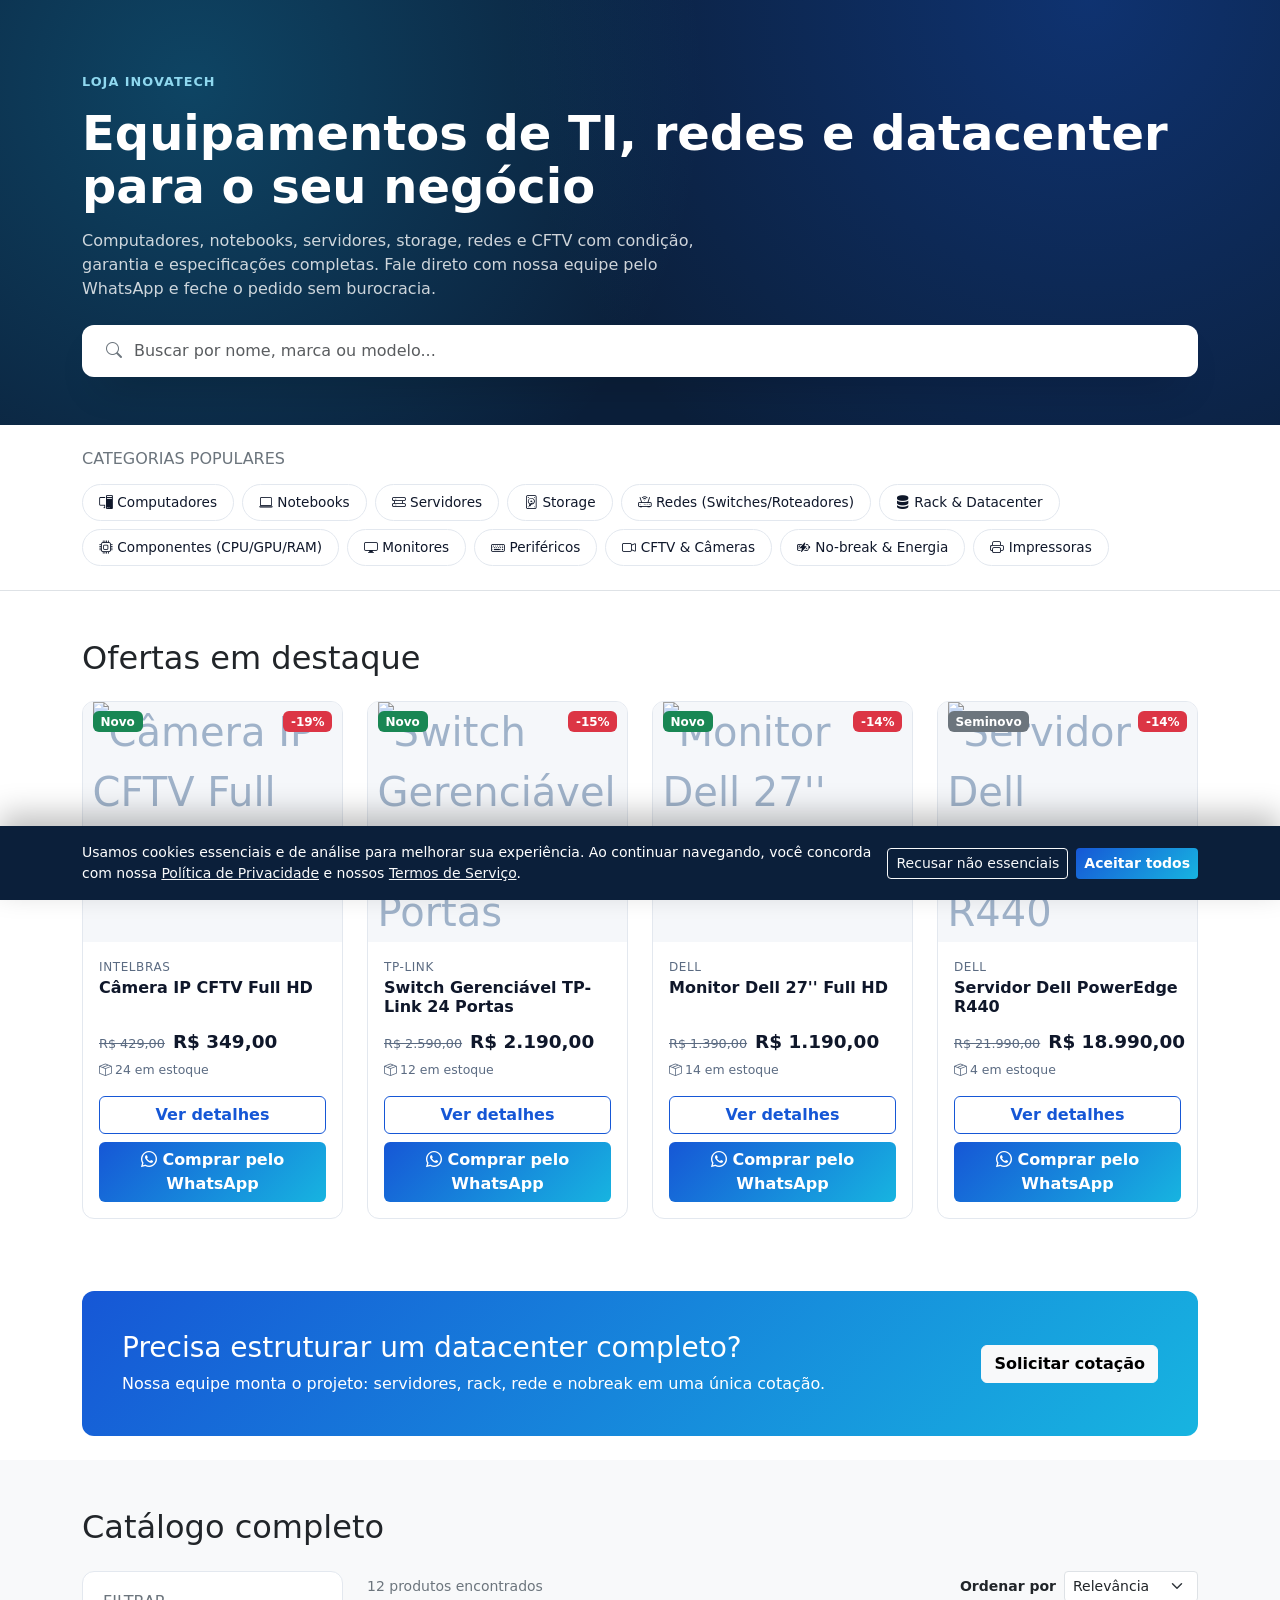
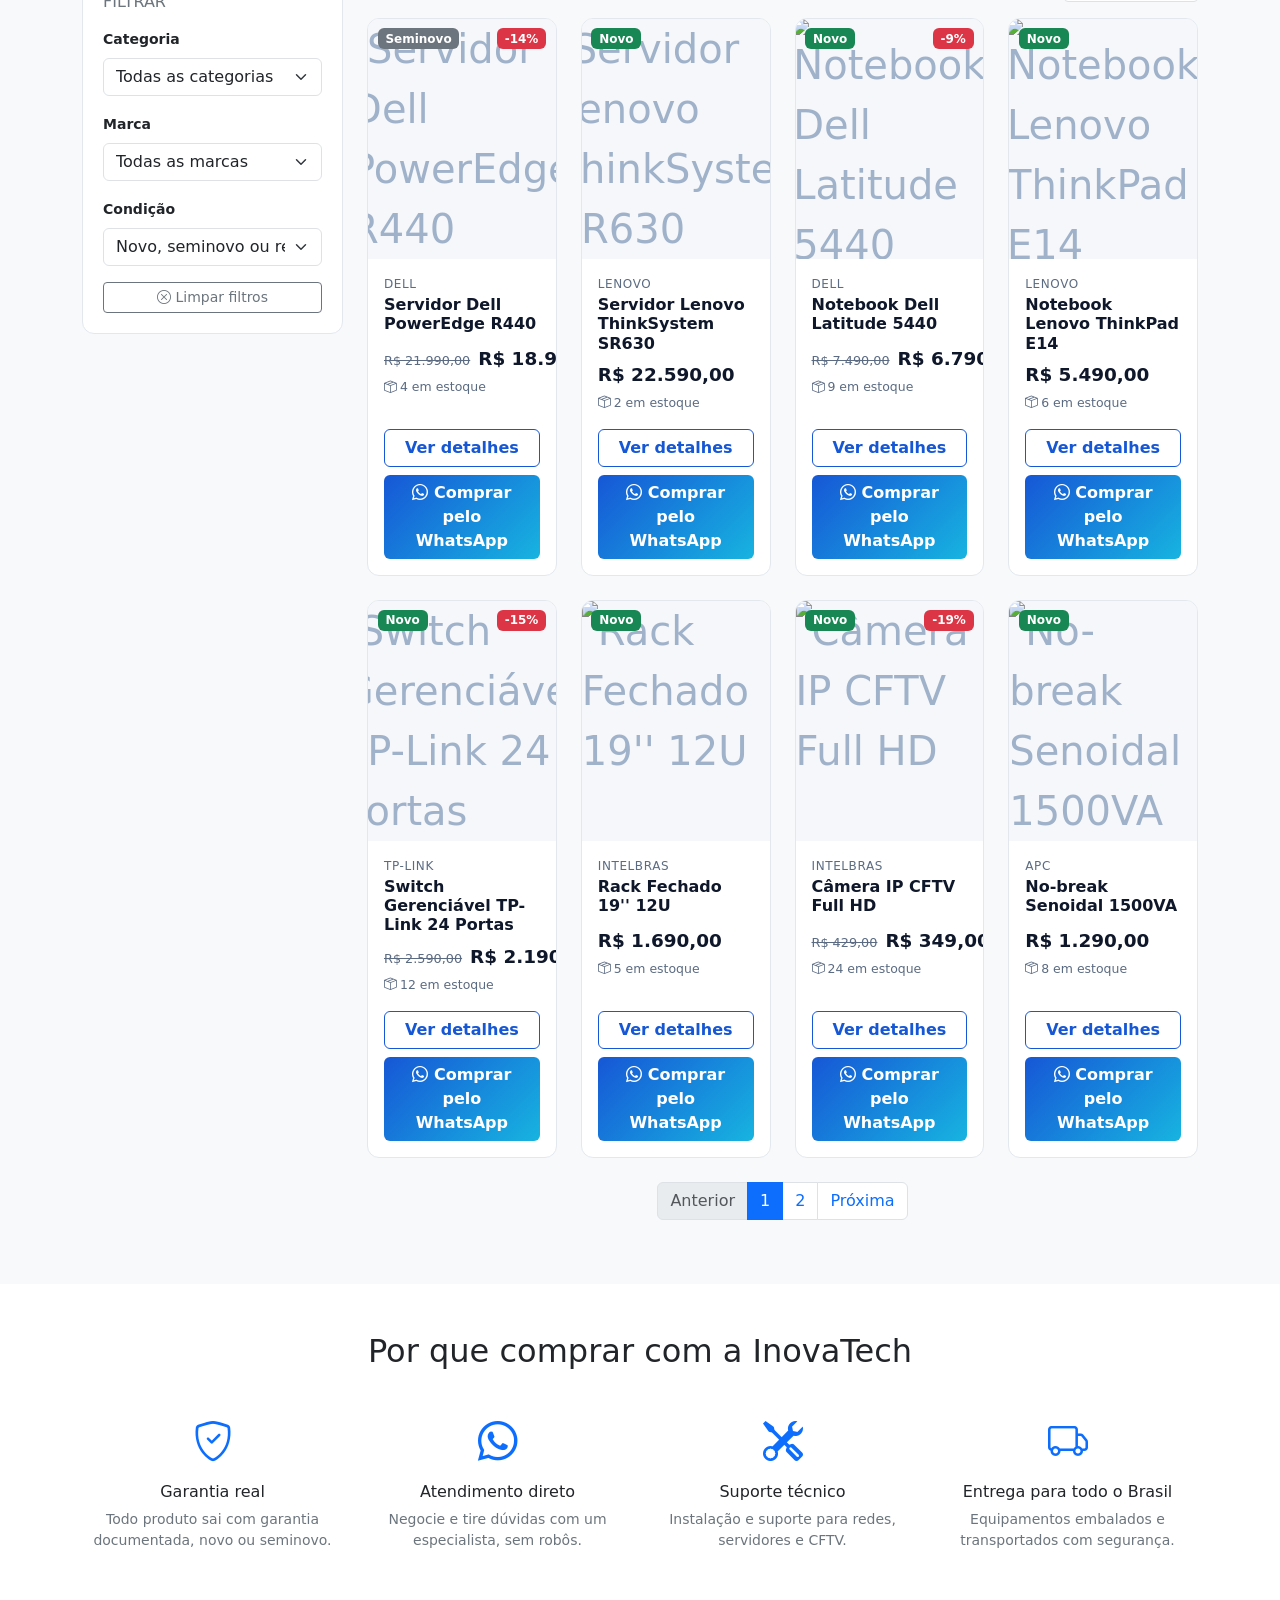
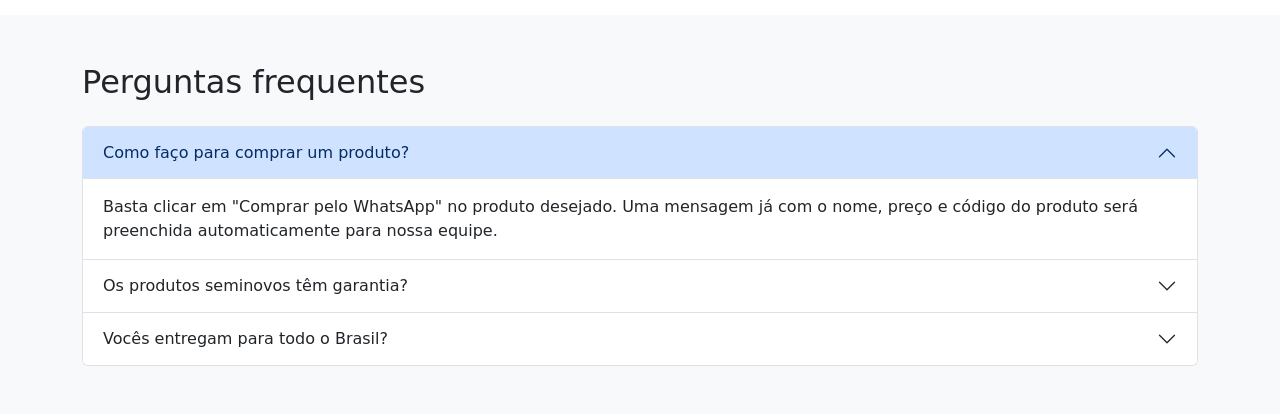
==== index.html @ 08561001 "add files" ====
<!doctype html>
<html lang="pt-BR">
  <head>
    <meta charset="UTF-8" />
    <meta http-equiv="X-Content-Type-Options" content="nosniff" />
    <meta name="viewport" content="width=device-width, initial-scale=1.0" />
    <meta
      name="description"
      content="Loja InovaTech: computadores, notebooks, servidores, redes, rack/datacenter e equipamentos de CFTV com atendimento direto pelo WhatsApp."
    />
    <meta
      name="keywords"
      content="loja InovaTech, servidores, notebooks corporativos, rack datacenter, cftv, equipamentos de rede, ti"
    />
    <meta name="author" content="InovaTech S.A" />
    <link rel="canonical" href="https://www.InovaTech.com.br/loja/index.html" />

    <!-- Open Graph -->
    <meta property="og:type" content="website" />
    <meta
      property="og:title"
      content="Loja InovaTech | Equipamentos de TI, Redes e Datacenter"
    />
    <meta
      property="og:description"
      content="Catálogo InovaTech de computadores, notebooks, servidores, redes e CFTV. Negocie diretamente pelo WhatsApp."
    />
    <meta
      property="og:url"
      content="https://www.InovaTech.com.br/loja/index.html"
    />
    <meta property="og:locale" content="pt_BR" />

    <!-- Twitter Cards -->
    <meta name="twitter:card" content="summary_large_image" />
    <meta
      name="twitter:title"
      content="Loja InovaTech | Equipamentos de TI, Redes e Datacenter"
    />
    <meta
      name="twitter:description"
      content="Catálogo InovaTech de computadores, notebooks, servidores, redes e CFTV. Negocie diretamente pelo WhatsApp."
    />

    <title>Loja InovaTech - Equipamentos de TI, Redes e Datacenter</title>

    <!-- Bootstrap 5 CDN -->
    <link
      href="https://cdn.jsdelivr.net/npm/bootstrap@5.3.2/dist/css/bootstrap.min.css"
      rel="stylesheet"
    />
    <!-- Bootstrap Icons -->
    <link
      href="https://cdn.jsdelivr.net/npm/bootstrap-icons@1.11.3/font/bootstrap-icons.css"
      rel="stylesheet"
    />
    <!-- Animate.css -->
    <link
      rel="stylesheet"
      href="https://cdnjs.cloudflare.com/ajax/libs/animate.css/4.1.1/animate.min.css"
    />

    <!-- Identidade visual InovaTech -->
    <link rel="stylesheet" href="../src/css/template.css" />
    <!-- Estilos específicos da Loja -->
    <link rel="stylesheet" href="./loja.css" />

    <!-- Schema.org: coleção de produtos -->
    <script type="application/ld+json">
      {
        "@context": "https://schema.org",
        "@type": "CollectionPage",
        "name": "Loja InovaTech",
        "url": "https://www.InovaTech.com.br/loja/index.html",
        "description": "Catálogo de equipamentos de TI, redes, servidores e CFTV da InovaTech S.A."
      }
    </script>
  </head>
  <body>
    <main>
      <!-- Hero -->
      <header class="loja-hero">
        <div class="container">
          <p class="loja-hero__eyebrow">Loja InovaTech</p>
          <h1 class="loja-hero__title">
            Equipamentos de TI, redes e datacenter para o seu negócio
          </h1>
          <p class="loja-hero__subtitle mt-3">
            Computadores, notebooks, servidores, storage, redes e CFTV com
            condição, garantia e especificações completas. Fale direto com nossa
            equipe pelo WhatsApp e feche o pedido sem burocracia.
          </p>
          <div class="search-box d-flex align-items-center mt-4" role="search">
            <i class="bi bi-search ms-3 text-secondary" aria-hidden="true"></i>
            <label for="search-input" class="visually-hidden"
              >Buscar produtos</label
            >
            <input
              type="search"
              id="search-input"
              class="form-control"
              placeholder="Buscar por nome, marca ou modelo..."
            />
          </div>
        </div>
      </header>

      <!-- Categorias populares -->
      <section class="py-4 border-bottom" aria-labelledby="categorias-titulo">
        <div class="container">
          <h2
            id="categorias-titulo"
            class="h6 text-uppercase text-secondary mb-3"
          >
            Categorias populares
          </h2>
          <div id="category-chips" class="d-flex flex-wrap gap-2"></div>
        </div>
      </section>

      <!-- Produtos em destaque -->
      <section class="py-5" aria-labelledby="destaques-titulo">
        <div class="container">
          <div class="d-flex justify-content-between align-items-end mb-4">
            <h2 id="destaques-titulo" class="section-title mb-0">
              Ofertas em destaque
            </h2>
          </div>
          <div id="featured-grid" class="row g-4"></div>
        </div>
      </section>

      <!-- Banner promocional -->
      <section class="py-4">
        <div class="container">
          <div
            class="promo-banner d-flex flex-column flex-lg-row justify-content-between align-items-lg-center gap-3"
          >
            <div>
              <h2 class="h3 mb-2">
                Precisa estruturar um datacenter completo?
              </h2>
              <p class="mb-0">
                Nossa equipe monta o projeto: servidores, rack, rede e nobreak
                em uma única cotação.
              </p>
            </div>
            <a
              class="btn btn-light fw-semibold text-nowrap"
              href="https://wa.me/5511999999999?text=Ol%C3%A1%2C%20quero%20uma%20cota%C3%A7%C3%A3o%20para%20montar%20um%20datacenter."
              target="_blank"
              rel="noopener noreferrer"
            >
              Solicitar cotação
            </a>
          </div>
        </div>
      </section>

      <!-- Catálogo com filtros -->
      <section
        id="catalogo"
        class="py-5 bg-body-tertiary"
        aria-labelledby="catalogo-titulo"
      >
        <div class="container">
          <h2 id="catalogo-titulo" class="section-title mb-4">
            Catálogo completo
          </h2>
          <div class="row g-4">
            <!-- Filtros -->
            <div class="col-lg-3">
              <div class="filters-panel">
                <h3 class="h6 text-uppercase text-secondary mb-3">Filtrar</h3>

                <div class="mb-3">
                  <label
                    for="filter-category"
                    class="form-label small fw-semibold"
                    >Categoria</label
                  >
                  <select id="filter-category" class="form-select">
                    <option value="todas" selected>Todas as categorias</option>
                  </select>
                </div>

                <div class="mb-3">
                  <label for="filter-brand" class="form-label small fw-semibold"
                    >Marca</label
                  >
                  <select id="filter-brand" class="form-select">
                    <option value="todas" selected>Todas as marcas</option>
                  </select>
                </div>

                <div class="mb-3">
                  <label
                    for="filter-condition"
                    class="form-label small fw-semibold"
                    >Condição</label
                  >
                  <select id="filter-condition" class="form-select">
                    <option value="todas" selected>
                      Novo, seminovo ou recondicionado
                    </option>
                    <option value="novo">Novo</option>
                    <option value="seminovo">Seminovo</option>
                    <option value="recondicionado">Recondicionado</option>
                  </select>
                </div>

                <button
                  type="button"
                  id="clear-filters"
                  class="btn btn-outline-secondary btn-sm w-100"
                >
                  <i class="bi bi-x-circle" aria-hidden="true"></i> Limpar
                  filtros
                </button>
              </div>
            </div>

            <!-- Grid de produtos -->
            <div class="col-lg-9">
              <div
                class="d-flex flex-wrap justify-content-between align-items-center mb-3 gap-2"
              >
                <p
                  id="results-count"
                  class="mb-0 text-secondary small"
                  aria-live="polite"
                ></p>
                <div class="d-flex align-items-center gap-2">
                  <label for="sort-select" class="small fw-semibold mb-0"
                    >Ordenar por</label
                  >
                  <select
                    id="sort-select"
                    class="form-select form-select-sm w-auto"
                  >
                    <option value="relevancia">Relevância</option>
                    <option value="menor-preco">Menor preço</option>
                    <option value="maior-preco">Maior preço</option>
                    <option value="nome">Nome (A-Z)</option>
                  </select>
                </div>
              </div>

              <div id="products-grid" class="row g-4" aria-live="polite"></div>

              <nav aria-label="Paginação de produtos" class="mt-4">
                <ul
                  id="pagination"
                  class="pagination justify-content-center"
                ></ul>
              </nav>
            </div>
          </div>
        </div>
      </section>

      <!-- Benefícios -->
      <section class="py-5" aria-labelledby="beneficios-titulo">
        <div class="container">
          <h2 id="beneficios-titulo" class="section-title text-center mb-5">
            Por que comprar com a InovaTech
          </h2>
          <div class="row g-4 text-center">
            <div class="col-md-3">
              <i
                class="bi bi-shield-check display-6 text-primary"
                aria-hidden="true"
              ></i>
              <h3 class="h6 mt-3">Garantia real</h3>
              <p class="small text-secondary">
                Todo produto sai com garantia documentada, novo ou seminovo.
              </p>
            </div>
            <div class="col-md-3">
              <i
                class="bi bi-whatsapp display-6 text-primary"
                aria-hidden="true"
              ></i>
              <h3 class="h6 mt-3">Atendimento direto</h3>
              <p class="small text-secondary">
                Negocie e tire dúvidas com um especialista, sem robôs.
              </p>
            </div>
            <div class="col-md-3">
              <i
                class="bi bi-tools display-6 text-primary"
                aria-hidden="true"
              ></i>
              <h3 class="h6 mt-3">Suporte técnico</h3>
              <p class="small text-secondary">
                Instalação e suporte para redes, servidores e CFTV.
              </p>
            </div>
            <div class="col-md-3">
              <i
                class="bi bi-truck display-6 text-primary"
                aria-hidden="true"
              ></i>
              <h3 class="h6 mt-3">Entrega para todo o Brasil</h3>
              <p class="small text-secondary">
                Equipamentos embalados e transportados com segurança.
              </p>
            </div>
          </div>
        </div>
      </section>

      <!-- FAQ -->
      <section class="py-5 bg-body-tertiary" aria-labelledby="faq-titulo">
        <div class="container">
          <h2 id="faq-titulo" class="section-title mb-4">
            Perguntas frequentes
          </h2>
          <div class="accordion" id="faq-accordion">
            <div class="accordion-item">
              <h3 class="accordion-header">
                <button
                  class="accordion-button"
                  type="button"
                  data-bs-toggle="collapse"
                  data-bs-target="#faq-1"
                >
                  Como faço para comprar um produto?
                </button>
              </h3>
              <div
                id="faq-1"
                class="accordion-collapse collapse show"
                data-bs-parent="#faq-accordion"
              >
                <div class="accordion-body">
                  Basta clicar em "Comprar pelo WhatsApp" no produto desejado.
                  Uma mensagem já com o nome, preço e código do produto será
                  preenchida automaticamente para nossa equipe.
                </div>
              </div>
            </div>
            <div class="accordion-item">
              <h3 class="accordion-header">
                <button
                  class="accordion-button collapsed"
                  type="button"
                  data-bs-toggle="collapse"
                  data-bs-target="#faq-2"
                >
                  Os produtos seminovos têm garantia?
                </button>
              </h3>
              <div
                id="faq-2"
                class="accordion-collapse collapse"
                data-bs-parent="#faq-accordion"
              >
                <div class="accordion-body">
                  Sim. Todo produto seminovo ou recondicionado passa por revisão
                  técnica e recebe garantia InovaTech informada na própria
                  página do produto.
                </div>
              </div>
            </div>
            <div class="accordion-item">
              <h3 class="accordion-header">
                <button
                  class="accordion-button collapsed"
                  type="button"
                  data-bs-toggle="collapse"
                  data-bs-target="#faq-3"
                >
                  Vocês entregam para todo o Brasil?
                </button>
              </h3>
              <div
                id="faq-3"
                class="accordion-collapse collapse"
                data-bs-parent="#faq-accordion"
              >
                <div class="accordion-body">
                  Sim, realizamos envios para todo o território nacional através
                  de transportadoras parceiras.
                </div>
              </div>
            </div>
          </div>
        </div>
      </section>
    </main>

    <!-- Bootstrap JS -->
    <script src="https://cdn.jsdelivr.net/npm/bootstrap@5.3.2/dist/js/bootstrap.bundle.min.js"></script>

    <!-- Dados e lógica da Loja (ordem importa: dados -> lógica) -->
    <script src="../src/js/site-config.js"></script>
    <script src="../src/js/engine.js"></script>
    <script src="../src/js/loader-components.js" defer></script>
    <script src="./loja-data.js"></script>
    <script src="./loja.js"></script>
    <script src="./cookie-consent.js" defer></script>
  </body>
</html>
---- loja.css ----
/**
 * InovaTech - Estilos da Loja (Catálogo)
 * --------------------------------------------------------------------------
 * Este arquivo estende (não substitui) o /src/css/template.css já existente
 * no projeto. As variáveis abaixo assumem valores compatíveis com a
 * identidade visual atual (navbar escura + botões com gradiente); ajuste os
 * tons caso o design system oficial (template.css) defina outros valores.
 */

:root {
  --pb-gradient: linear-gradient(135deg, #1657d6 0%, #17b4e0 100%);
  --pb-navy: #0b1f3a;
  --pb-ink: #0f172a;
  --pb-muted: #5b6b82;
  --pb-surface: #ffffff;
  --pb-surface-alt: #f5f7fa;
  --pb-border: #e3e8ef;
  --pb-radius: 0.75rem;
}

/* ---------------------------------------------------------------------- */
/* Hero                                                                    */
/* ---------------------------------------------------------------------- */
.loja-hero {
  background: var(--pb-navy);
  background-image: radial-gradient(circle at 15% 20%, rgba(23, 180, 224, 0.25), transparent 45%),
    radial-gradient(circle at 85% 0%, rgba(22, 87, 214, 0.35), transparent 50%);
  color: #fff;
  padding: 4.5rem 0 3rem;
}

.loja-hero__eyebrow {
  letter-spacing: 0.08em;
  text-transform: uppercase;
  font-size: 0.8rem;
  color: #8fd8ef;
  font-weight: 600;
}

.loja-hero__title {
  font-weight: 800;
  font-size: clamp(2rem, 4vw, 3rem);
  line-height: 1.1;
}

.loja-hero__subtitle {
  color: rgba(255, 255, 255, 0.8);
  max-width: 640px;
}

.search-box {
  background: var(--pb-surface);
  border-radius: var(--pb-radius);
  padding: 0.5rem;
  box-shadow: 0 20px 40px -20px rgba(0, 0, 0, 0.45);
}

.search-box .form-control {
  border: none;
  box-shadow: none;
}

/* ---------------------------------------------------------------------- */
/* Botões que estendem os já existentes no template                       */
/* ---------------------------------------------------------------------- */
.btn-primary-gradient {
  background: var(--pb-gradient);
  border: none;
  color: #fff;
  font-weight: 600;
}

.btn-primary-gradient:hover,
.btn-primary-gradient:focus-visible {
  filter: brightness(1.08);
  color: #fff;
}

.btn-outline-primary-gradient {
  background: transparent;
  border: 1.5px solid #1657d6;
  color: #1657d6;
  font-weight: 600;
}

.btn-outline-primary-gradient:hover,
.btn-outline-primary-gradient:focus-visible {
  background: var(--pb-gradient);
  border-color: transparent;
  color: #fff;
}

/* ---------------------------------------------------------------------- */
/* Categorias populares (chips)                                           */
/* ---------------------------------------------------------------------- */
.category-chip {
  border: 1px solid var(--pb-border);
  background: var(--pb-surface);
  border-radius: 999px;
  padding: 0.45rem 1rem;
  font-size: 0.85rem;
  color: var(--pb-ink);
  transition: transform 0.15s ease, box-shadow 0.15s ease, color 0.15s ease;
}

.category-chip:hover,
.category-chip:focus-visible {
  color: #1657d6;
  border-color: #1657d6;
  transform: translateY(-2px);
  box-shadow: 0 8px 18px -12px rgba(22, 87, 214, 0.6);
}

/* ---------------------------------------------------------------------- */
/* Cartão de produto                                                       */
/* ---------------------------------------------------------------------- */
.product-card {
  display: flex;
  flex-direction: column;
  background: var(--pb-surface);
  border: 1px solid var(--pb-border);
  border-radius: var(--pb-radius);
  overflow: hidden;
  transition: box-shadow 0.2s ease, transform 0.2s ease;
}

.product-card:hover {
  box-shadow: 0 20px 30px -18px rgba(15, 23, 42, 0.25);
  transform: translateY(-4px);
}

.product-card__media {
  position: relative;
  background: var(--pb-surface-alt);
}

.product-card__image {
  aspect-ratio: 4 / 3;
  display: flex;
  align-items: center;
  justify-content: center;
  font-size: 2.5rem;
  color: #9fb2c9;
}

.product-card__badge {
  position: absolute;
  top: 0.6rem;
  left: 0.6rem;
  z-index: 1;
}

.product-card__discount {
  position: absolute;
  top: 0.6rem;
  right: 0.6rem;
  z-index: 1;
}

.product-card__body {
  padding: 1rem 1rem 0.25rem;
  flex-grow: 1;
}

.product-card__brand {
  font-size: 0.75rem;
  text-transform: uppercase;
  letter-spacing: 0.05em;
  color: var(--pb-muted);
  margin-bottom: 0.15rem;
}

.product-card__title {
  font-size: 1rem;
  font-weight: 700;
  color: var(--pb-ink);
  margin-bottom: 0.5rem;
  min-height: 2.6rem;
}

.product-card__price {
  display: flex;
  align-items: baseline;
  gap: 0.5rem;
  margin-bottom: 0.35rem;
}

.product-card__old-price {
  font-size: 0.8rem;
  color: var(--pb-muted);
  text-decoration: line-through;
}

.product-card__current-price {
  font-size: 1.15rem;
  font-weight: 800;
  color: var(--pb-ink);
}

.product-card__stock {
  font-size: 0.78rem;
  color: var(--pb-muted);
  margin-bottom: 0.75rem;
}

.product-card__footer {
  padding: 0 1rem 1rem;
}

/* ---------------------------------------------------------------------- */
/* Filtros                                                                 */
/* ---------------------------------------------------------------------- */
.filters-panel {
  background: var(--pb-surface);
  border: 1px solid var(--pb-border);
  border-radius: var(--pb-radius);
  padding: 1.25rem;
}

.empty-state {
  color: var(--pb-muted);
}

/* ---------------------------------------------------------------------- */
/* Banner promocional                                                      */
/* ---------------------------------------------------------------------- */
.promo-banner {
  background: var(--pb-gradient);
  border-radius: var(--pb-radius);
  color: #fff;
  padding: 2.5rem;
}

/* ---------------------------------------------------------------------- */
/* Acessibilidade: foco visível sempre presente                            */
/* ---------------------------------------------------------------------- */
a:focus-visible,
button:focus-visible,
input:focus-visible,
select:focus-visible {
  outline: 3px solid #17b4e0;
  outline-offset: 2px;
}

/* Respeita preferência do usuário por menos movimento */
@media (prefers-reduced-motion: reduce) {
  .product-card,
  .category-chip {
    transition: none;
  }
}

/* ---------------------------------------------------------------------- */
/* Página de detalhes do produto                                          */
/* ---------------------------------------------------------------------- */
.gallery-main {
  aspect-ratio: 4 / 3;
  background: var(--pb-surface-alt);
  border: 1px solid var(--pb-border);
  border-radius: var(--pb-radius);
  display: flex;
  align-items: center;
  justify-content: center;
  font-size: 4rem;
  color: #9fb2c9;
}

.gallery-thumb {
  aspect-ratio: 1 / 1;
  background: var(--pb-surface-alt);
  border: 1px solid var(--pb-border);
  border-radius: 0.5rem;
  display: flex;
  align-items: center;
  justify-content: center;
  font-size: 1.4rem;
  color: #9fb2c9;
  cursor: pointer;
}

.gallery-thumb.active {
  border-color: #1657d6;
  box-shadow: 0 0 0 2px rgba(22, 87, 214, 0.35);
}

.specs-table th {
  width: 40%;
  color: var(--pb-muted);
  font-weight: 600;
}

/* ---------------------------------------------------------------------- */
/* Banner de cookies (LGPD)                                                */
/* ---------------------------------------------------------------------- */
.cookie-banner {
  position: fixed;
  inset-inline: 0;
  bottom: 0;
  z-index: 1080;
  background: var(--pb-navy);
  color: #fff;
  box-shadow: 0 -12px 30px rgba(0, 0, 0, 0.25);
}
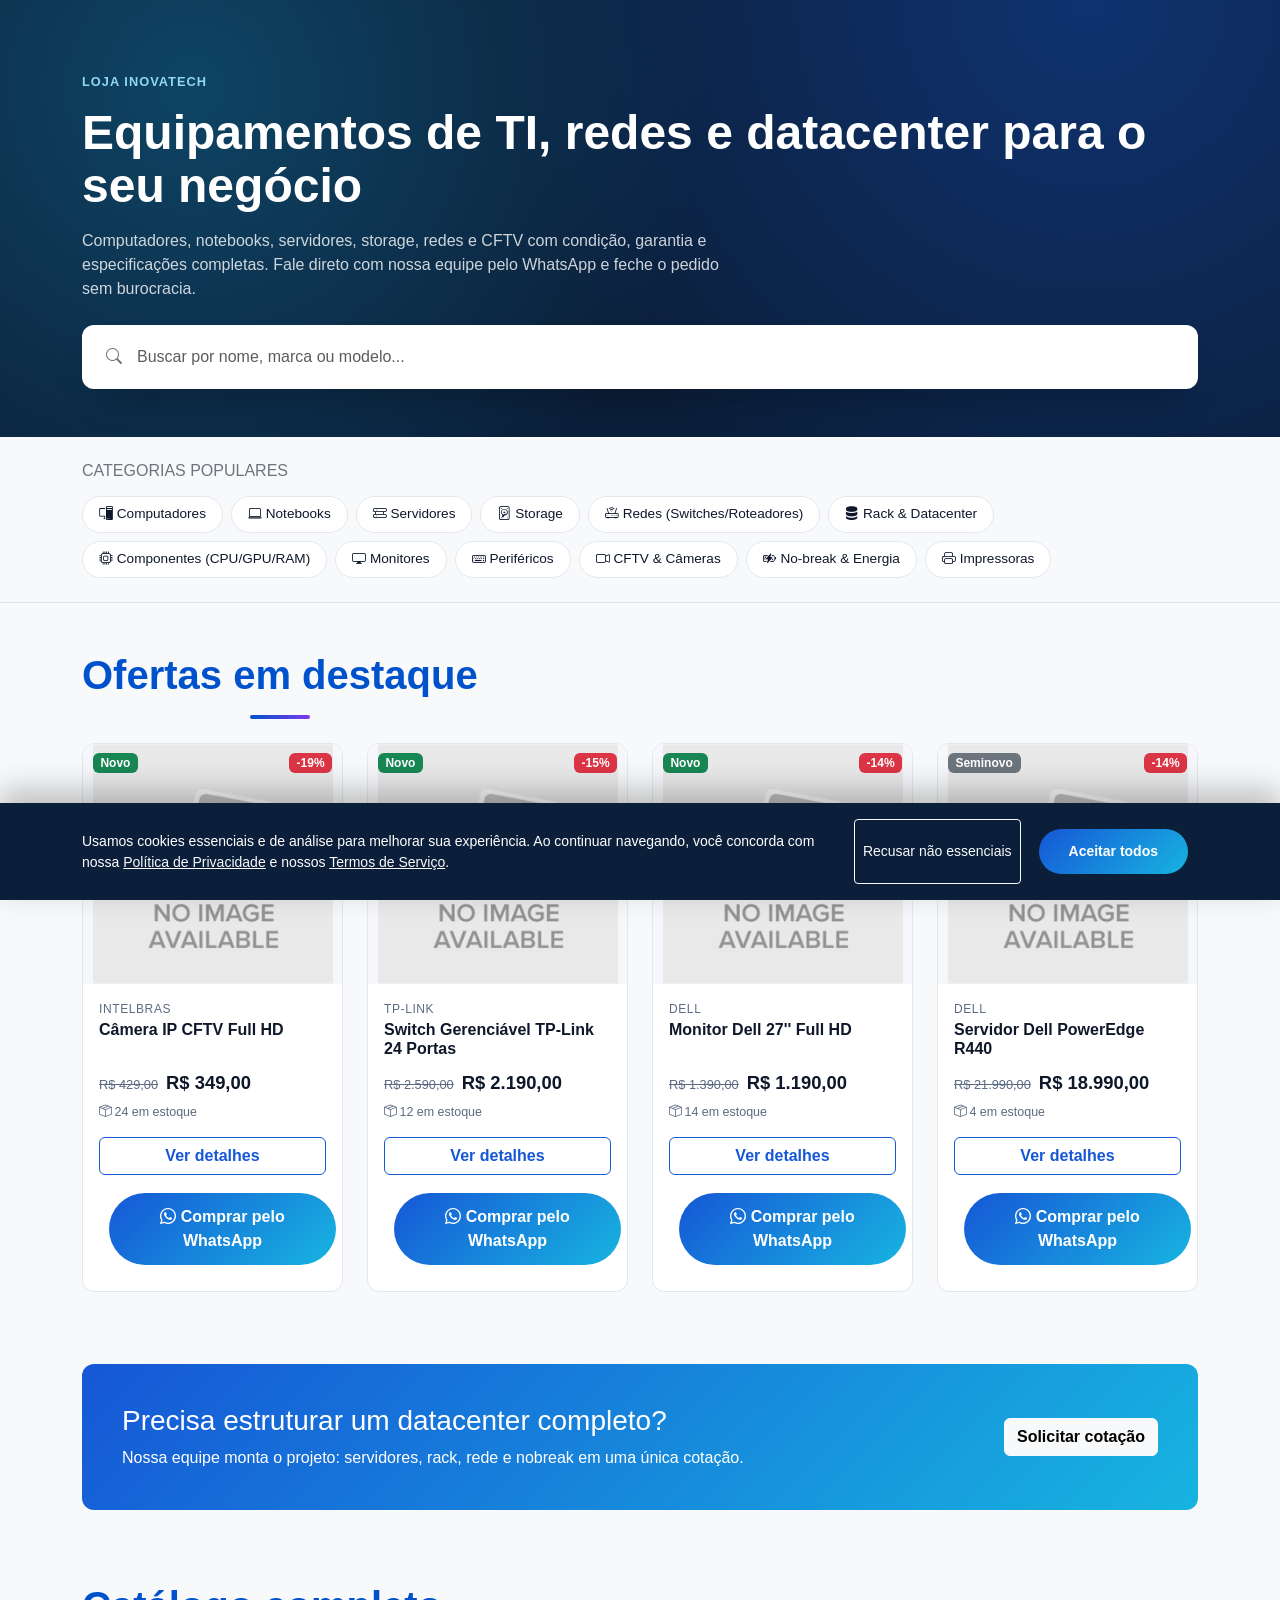
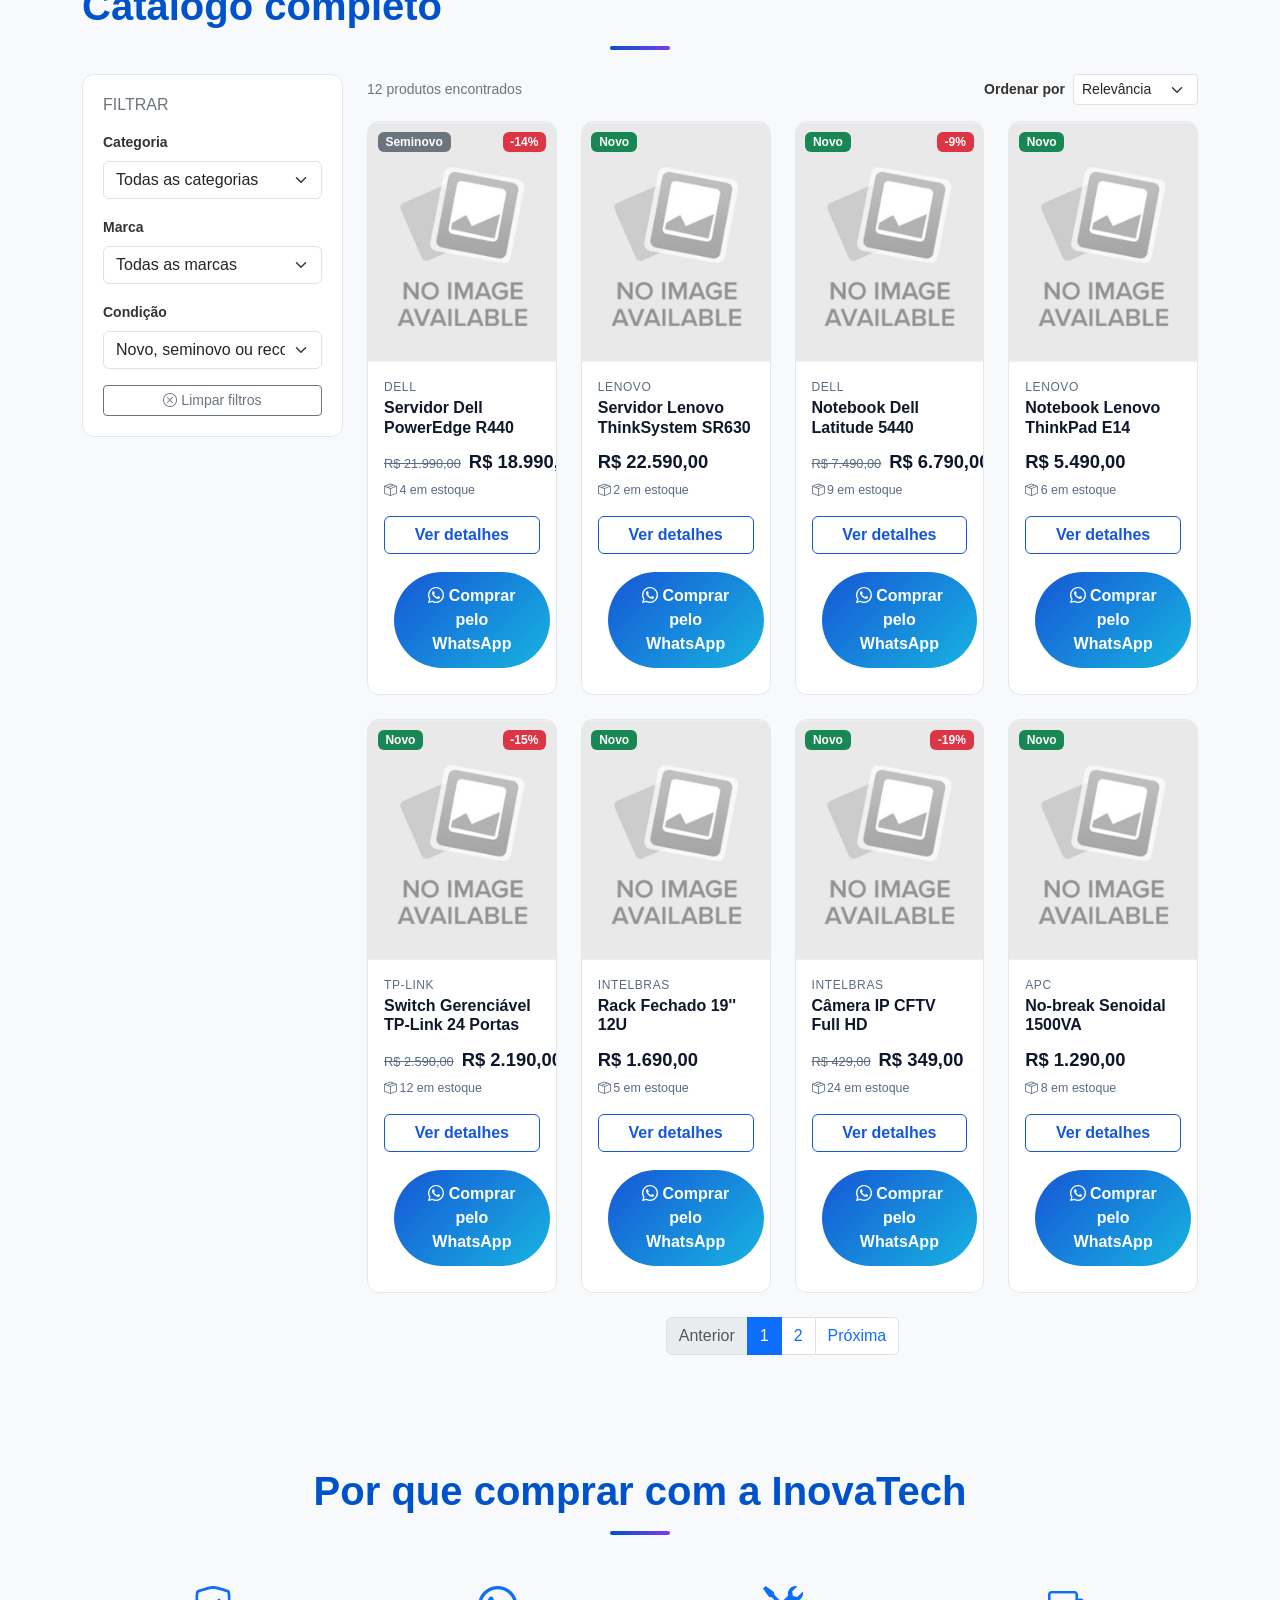
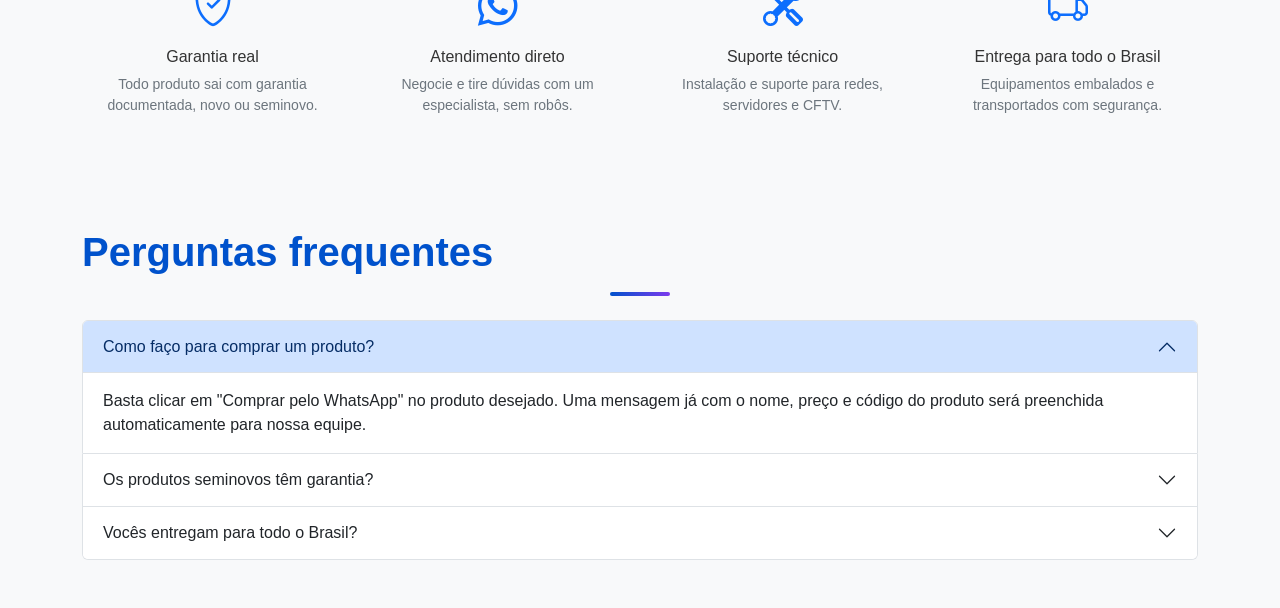
==== commit 0d996a07: "reorganiza o projeto" ====
--- a/index.html
+++ b/index.html
@@ -61,9 +61,9 @@
     />
 
     <!-- Identidade visual InovaTech -->
-    <link rel="stylesheet" href="../src/css/template.css" />
+    <link rel="stylesheet" href="src/css/template.css" />
     <!-- Estilos específicos da Loja -->
-    <link rel="stylesheet" href="./loja.css" />
+    <link rel="stylesheet" href="src/css/loja.css" />
 
     <!-- Schema.org: coleção de produtos -->
     <script type="application/ld+json">
@@ -394,11 +394,8 @@
     <script src="https://cdn.jsdelivr.net/npm/bootstrap@5.3.2/dist/js/bootstrap.bundle.min.js"></script>
 
     <!-- Dados e lógica da Loja (ordem importa: dados -> lógica) -->
-    <script src="../src/js/site-config.js"></script>
-    <script src="../src/js/engine.js"></script>
-    <script src="../src/js/loader-components.js" defer></script>
-    <script src="./loja-data.js"></script>
-    <script src="./loja.js"></script>
-    <script src="./cookie-consent.js" defer></script>
+    <script src="src/js/loja-data.js"></script>
+    <script src="src/js/loja.js"></script>
+    <script src="src/js/cookie-consent.js" defer></script>
   </body>
 </html>
--- a/src/css/template.css
+++ b/src/css/template.css
@@ -0,0 +1,408 @@
+/* ===================================
+   PINGOBRAS - Template Styles
+   Padrão moderno para todo o site
+   =================================== */
+
+:root {
+    --brand-blue: #0052cc;
+    --brand-purple: #7c3aed;
+    --brand-light-blue: #e6f2ff;
+    --brand-light-purple: #faf5ff;
+    --transition: all 0.3s ease-in-out;
+    --radius: 12px;
+}
+
+* {
+    scroll-behavior: smooth;
+}
+
+html, body {
+    height: 100%;
+}
+
+body {
+    font-family: 'Segoe UI', Tahoma, Geneva, Verdana, sans-serif;
+    background-color: #f8f9fa;
+    color: #333;
+    display: flex;
+    flex-direction: column;
+}
+
+main {
+    flex: 1;
+}
+
+/* ===== NAVBAR ===== */
+.navbar {
+    background: linear-gradient(135deg, var(--brand-blue) 0%, var(--brand-purple) 100%);
+    box-shadow: 0 2px 10px rgba(0, 0, 0, 0.1);
+    position: sticky;
+    top: 0;
+    z-index: 1030;
+}
+
+.navbar-brand {
+    font-weight: 700;
+    font-size: 1.5rem;
+    letter-spacing: 0.5px;
+    color: white !important;
+    transition: var(--transition);
+    display: flex;
+    align-items: center;
+}
+
+.navbar-brand img {
+    filter: brightness(1.1);
+    transition: var(--transition);
+}
+
+.navbar-brand:hover img {
+    filter: brightness(1.3) drop-shadow(0 0 8px rgba(255, 255, 255, 0.5));
+}
+
+.nav-link {
+    color: rgba(255, 255, 255, 0.9) !important;
+    transition: var(--transition);
+    margin: 0 5px;
+    border-radius: 4px;
+}
+
+.nav-link:hover {
+    color: white !important;
+    background-color: rgba(255, 255, 255, 0.1);
+}
+
+/* ===== BUTTONS ===== */
+.btn-primary-gradient {
+    background: linear-gradient(135deg, #fff 0%, #f0f0f0 100%);
+    color: var(--brand-blue);
+    border: none;
+    padding: 12px 30px;
+    font-weight: 600;
+    border-radius: 50px;
+    transition: var(--transition);
+    display: inline-block;
+    margin: 10px;
+}
+
+.btn-primary-gradient:hover {
+    transform: translateY(-3px);
+    box-shadow: 0 10px 25px rgba(0, 0, 0, 0.2);
+    color: var(--brand-purple);
+}
+
+.btn-outline-brand {
+    border: 2px solid var(--brand-blue);
+    color: var(--brand-blue);
+    transition: var(--transition);
+}
+
+.btn-outline-brand:hover {
+    background-color: var(--brand-blue);
+    color: white;
+    transform: translateY(-2px);
+}
+
+.btn-brand-solid {
+    background: linear-gradient(135deg, var(--brand-blue), var(--brand-purple));
+    color: white;
+    border: none;
+    transition: var(--transition);
+}
+
+.btn-brand-solid:hover {
+    transform: translateY(-2px);
+    box-shadow: 0 8px 20px rgba(0, 52, 204, 0.3);
+    color: white;
+}
+
+/* ===== SECTIONS ===== */
+.section-title {
+    font-size: 2.5rem;
+    font-weight: 700;
+    margin-bottom: 50px;
+    color: var(--brand-blue);
+    position: relative;
+    padding-bottom: 20px;
+}
+
+.section-title::after {
+    content: '';
+    position: absolute;
+    bottom: 0;
+    left: 50%;
+    transform: translateX(-50%);
+    width: 60px;
+    height: 4px;
+    background: linear-gradient(90deg, var(--brand-blue), var(--brand-purple));
+    border-radius: 2px;
+}
+
+.hero {
+    background: linear-gradient(135deg, var(--brand-blue) 0%, var(--brand-purple) 100%);
+    color: white;
+    padding: 80px 20px;
+    text-align: center;
+    position: relative;
+    overflow: hidden;
+}
+
+.hero::before {
+    content: '';
+    position: absolute;
+    top: 0;
+    left: 0;
+    right: 0;
+    bottom: 0;
+    background: url('data:image/svg+xml,<svg xmlns="http://www.w3.org/2000/svg" viewBox="0 0 1200 120" preserveAspectRatio="none"><path d="M0,50 Q300,100 600,50 T1200,50 L1200,120 L0,120 Z" fill="rgba(255,255,255,0.05)"></path></svg>');
+    background-size: 1200px 120px;
+    animation: wave 15s linear infinite;
+}
+
+@keyframes wave {
+    0% { transform: translateX(0); }
+    100% { transform: translateX(1200px); }
+}
+
+.hero-content {
+    position: relative;
+    z-index: 1;
+    animation: fadeInUp 1s ease-out;
+}
+
+.hero h1 {
+    font-size: 3.5rem;
+    font-weight: 800;
+    margin-bottom: 20px;
+    letter-spacing: -1px;
+}
+
+.hero p {
+    font-size: 1.3rem;
+    margin-bottom: 30px;
+    opacity: 0.95;
+}
+
+/* ===== CARDS ===== */
+.feature-card {
+    background: white;
+    border: none;
+    border-radius: 12px;
+    padding: 30px;
+    text-align: center;
+    transition: var(--transition);
+    box-shadow: 0 2px 8px rgba(0, 0, 0, 0.1);
+    height: 100%;
+    display: flex;
+    flex-direction: column;
+    justify-content: center;
+}
+
+.feature-card:hover {
+    transform: translateY(-10px);
+    box-shadow: 0 15px 35px rgba(0, 52, 204, 0.15);
+}
+
+.feature-icon {
+    font-size: 3rem;
+    margin-bottom: 20px;
+    color: var(--brand-blue);
+    transition: var(--transition);
+}
+
+.feature-card:hover .feature-icon {
+    color: var(--brand-purple);
+    transform: scale(1.1);
+}
+
+.feature-card h5 {
+    color: var(--brand-blue);
+    font-weight: 600;
+    margin-bottom: 15px;
+}
+
+.feature-card p {
+    color: #666;
+    margin: 0;
+    line-height: 1.6;
+}
+
+/* ===== SERVICE ITEMS ===== */
+.service-item {
+    background: linear-gradient(135deg, var(--brand-light-blue) 0%, var(--brand-light-purple) 100%);
+    padding: 30px;
+    border-radius: 10px;
+    margin-bottom: 20px;
+    transition: var(--transition);
+    cursor: pointer;
+}
+
+.service-item:hover {
+    transform: translateX(10px);
+    box-shadow: 0 10px 25px rgba(0, 52, 204, 0.1);
+}
+
+.service-item h4 {
+    color: var(--brand-blue);
+    font-weight: 700;
+    margin-bottom: 10px;
+}
+
+.service-item p {
+    color: #555;
+    margin: 0;
+}
+
+/* ===== FOOTER ===== */
+footer {
+    background: linear-gradient(135deg, var(--brand-blue) 0%, var(--brand-purple) 100%);
+    color: white;
+    padding: 50px 20px;
+    margin-top: auto;
+}
+
+footer a {
+    color: rgba(255, 255, 255, 0.9);
+    text-decoration: none;
+    transition: var(--transition);
+}
+
+footer a:hover {
+    color: white;
+}
+
+.footer-section h5 {
+    font-weight: 700;
+    margin-bottom: 20px;
+}
+
+.footer-section ul {
+    list-style: none;
+    padding: 0;
+}
+
+.footer-section li {
+    margin-bottom: 10px;
+}
+
+.social-links {
+    margin-top: 20px;
+}
+
+.social-links a {
+    display: inline-block;
+    width: 40px;
+    height: 40px;
+    background-color: rgba(255, 255, 255, 0.1);
+    border-radius: 50%;
+    line-height: 40px;
+    text-align: center;
+    margin-right: 10px;
+    transition: var(--transition);
+}
+
+.social-links a:hover {
+    background-color: rgba(255, 255, 255, 0.3);
+    transform: translateY(-3px);
+}
+
+.footer-bottom {
+    border-top: 1px solid rgba(255, 255, 255, 0.1);
+    padding-top: 30px;
+    margin-top: 30px;
+    text-align: center;
+}
+
+/* ===== FORMS ===== */
+.form-control {
+    border: 2px solid #e0e0e0;
+    border-radius: var(--radius);
+    padding: 12px 15px;
+    transition: var(--transition);
+}
+
+.form-control:focus {
+    border-color: var(--brand-blue);
+    box-shadow: 0 0 0 0.2rem rgba(0, 52, 204, 0.25);
+}
+
+.form-group label {
+    font-weight: 600;
+    color: var(--brand-blue);
+    margin-bottom: 8px;
+}
+
+/* ===== ANIMATIONS ===== */
+@keyframes fadeInUp {
+    from {
+        opacity: 0;
+        transform: translateY(30px);
+    }
+    to {
+        opacity: 1;
+        transform: translateY(0);
+    }
+}
+
+@keyframes fadeInDown {
+    from {
+        opacity: 0;
+        transform: translateY(-30px);
+    }
+    to {
+        opacity: 1;
+        transform: translateY(0);
+    }
+}
+
+.fade-in {
+    animation: fadeInUp 0.6s ease-out;
+}
+
+.scroll-animation {
+    opacity: 0;
+}
+
+.scroll-animation.visible {
+    animation: fadeInUp 0.6s ease-out forwards;
+}
+
+/* ===== UTILITIES ===== */
+.text-brand-blue { color: var(--brand-blue); }
+.text-brand-purple { color: var(--brand-purple); }
+.bg-brand-light-blue { background-color: var(--brand-light-blue); }
+.bg-brand-light-purple { background-color: var(--brand-light-purple); }
+.main-content { flex: 1; }
+
+/* ===== RESPONSIVE ===== */
+@media (max-width: 768px) {
+    .hero h1 {
+        font-size: 2rem;
+    }
+
+    .hero p {
+        font-size: 1rem;
+    }
+
+    .section-title {
+        font-size: 1.8rem;
+    }
+
+    .navbar-brand {
+        font-size: 1.2rem;
+    }
+
+    .hero-content img {
+        height: 80px !important;
+    }
+
+    .btn-primary-gradient {
+        padding: 10px 20px;
+        font-size: 0.9rem;
+        margin: 5px;
+    }
+
+    footer {
+        padding: 30px 15px;
+    }
+}
--- a/src/css/loja.css
+++ b/src/css/loja.css
@@ -0,0 +1,303 @@
+/**
+ * InovaTech - Estilos da Loja (Catálogo)
+ * --------------------------------------------------------------------------
+ * Este arquivo estende (não substitui) o /src/css/template.css já existente
+ * no projeto. As variáveis abaixo assumem valores compatíveis com a
+ * identidade visual atual (navbar escura + botões com gradiente); ajuste os
+ * tons caso o design system oficial (template.css) defina outros valores.
+ */
+
+:root {
+  --pb-gradient: linear-gradient(135deg, #1657d6 0%, #17b4e0 100%);
+  --pb-navy: #0b1f3a;
+  --pb-ink: #0f172a;
+  --pb-muted: #5b6b82;
+  --pb-surface: #ffffff;
+  --pb-surface-alt: #f5f7fa;
+  --pb-border: #e3e8ef;
+  --pb-radius: 0.75rem;
+}
+
+/* ---------------------------------------------------------------------- */
+/* Hero                                                                    */
+/* ---------------------------------------------------------------------- */
+.loja-hero {
+  background: var(--pb-navy);
+  background-image: radial-gradient(circle at 15% 20%, rgba(23, 180, 224, 0.25), transparent 45%),
+    radial-gradient(circle at 85% 0%, rgba(22, 87, 214, 0.35), transparent 50%);
+  color: #fff;
+  padding: 4.5rem 0 3rem;
+}
+
+.loja-hero__eyebrow {
+  letter-spacing: 0.08em;
+  text-transform: uppercase;
+  font-size: 0.8rem;
+  color: #8fd8ef;
+  font-weight: 600;
+}
+
+.loja-hero__title {
+  font-weight: 800;
+  font-size: clamp(2rem, 4vw, 3rem);
+  line-height: 1.1;
+}
+
+.loja-hero__subtitle {
+  color: rgba(255, 255, 255, 0.8);
+  max-width: 640px;
+}
+
+.search-box {
+  background: var(--pb-surface);
+  border-radius: var(--pb-radius);
+  padding: 0.5rem;
+  box-shadow: 0 20px 40px -20px rgba(0, 0, 0, 0.45);
+}
+
+.search-box .form-control {
+  border: none;
+  box-shadow: none;
+}
+
+/* ---------------------------------------------------------------------- */
+/* Botões que estendem os já existentes no template                       */
+/* ---------------------------------------------------------------------- */
+.btn-primary-gradient {
+  background: var(--pb-gradient);
+  border: none;
+  color: #fff;
+  font-weight: 600;
+}
+
+.btn-primary-gradient:hover,
+.btn-primary-gradient:focus-visible {
+  filter: brightness(1.08);
+  color: #fff;
+}
+
+.btn-outline-primary-gradient {
+  background: transparent;
+  border: 1.5px solid #1657d6;
+  color: #1657d6;
+  font-weight: 600;
+}
+
+.btn-outline-primary-gradient:hover,
+.btn-outline-primary-gradient:focus-visible {
+  background: var(--pb-gradient);
+  border-color: transparent;
+  color: #fff;
+}
+
+/* ---------------------------------------------------------------------- */
+/* Categorias populares (chips)                                           */
+/* ---------------------------------------------------------------------- */
+.category-chip {
+  border: 1px solid var(--pb-border);
+  background: var(--pb-surface);
+  border-radius: 999px;
+  padding: 0.45rem 1rem;
+  font-size: 0.85rem;
+  color: var(--pb-ink);
+  transition: transform 0.15s ease, box-shadow 0.15s ease, color 0.15s ease;
+}
+
+.category-chip:hover,
+.category-chip:focus-visible {
+  color: #1657d6;
+  border-color: #1657d6;
+  transform: translateY(-2px);
+  box-shadow: 0 8px 18px -12px rgba(22, 87, 214, 0.6);
+}
+
+/* ---------------------------------------------------------------------- */
+/* Cartão de produto                                                       */
+/* ---------------------------------------------------------------------- */
+.product-card {
+  display: flex;
+  flex-direction: column;
+  background: var(--pb-surface);
+  border: 1px solid var(--pb-border);
+  border-radius: var(--pb-radius);
+  overflow: hidden;
+  transition: box-shadow 0.2s ease, transform 0.2s ease;
+}
+
+.product-card:hover {
+  box-shadow: 0 20px 30px -18px rgba(15, 23, 42, 0.25);
+  transform: translateY(-4px);
+}
+
+.product-card__media {
+  position: relative;
+  background: var(--pb-surface-alt);
+}
+
+.product-card__image {
+  aspect-ratio: 4 / 3;
+  display: flex;
+  align-items: center;
+  justify-content: center;
+  font-size: 2.5rem;
+  color: #9fb2c9;
+}
+
+.product-card__badge {
+  position: absolute;
+  top: 0.6rem;
+  left: 0.6rem;
+  z-index: 1;
+}
+
+.product-card__discount {
+  position: absolute;
+  top: 0.6rem;
+  right: 0.6rem;
+  z-index: 1;
+}
+
+.product-card__body {
+  padding: 1rem 1rem 0.25rem;
+  flex-grow: 1;
+}
+
+.product-card__brand {
+  font-size: 0.75rem;
+  text-transform: uppercase;
+  letter-spacing: 0.05em;
+  color: var(--pb-muted);
+  margin-bottom: 0.15rem;
+}
+
+.product-card__title {
+  font-size: 1rem;
+  font-weight: 700;
+  color: var(--pb-ink);
+  margin-bottom: 0.5rem;
+  min-height: 2.6rem;
+}
+
+.product-card__price {
+  display: flex;
+  align-items: baseline;
+  gap: 0.5rem;
+  margin-bottom: 0.35rem;
+}
+
+.product-card__old-price {
+  font-size: 0.8rem;
+  color: var(--pb-muted);
+  text-decoration: line-through;
+}
+
+.product-card__current-price {
+  font-size: 1.15rem;
+  font-weight: 800;
+  color: var(--pb-ink);
+}
+
+.product-card__stock {
+  font-size: 0.78rem;
+  color: var(--pb-muted);
+  margin-bottom: 0.75rem;
+}
+
+.product-card__footer {
+  padding: 0 1rem 1rem;
+}
+
+/* ---------------------------------------------------------------------- */
+/* Filtros                                                                 */
+/* ---------------------------------------------------------------------- */
+.filters-panel {
+  background: var(--pb-surface);
+  border: 1px solid var(--pb-border);
+  border-radius: var(--pb-radius);
+  padding: 1.25rem;
+}
+
+.empty-state {
+  color: var(--pb-muted);
+}
+
+/* ---------------------------------------------------------------------- */
+/* Banner promocional                                                      */
+/* ---------------------------------------------------------------------- */
+.promo-banner {
+  background: var(--pb-gradient);
+  border-radius: var(--pb-radius);
+  color: #fff;
+  padding: 2.5rem;
+}
+
+/* ---------------------------------------------------------------------- */
+/* Acessibilidade: foco visível sempre presente                            */
+/* ---------------------------------------------------------------------- */
+a:focus-visible,
+button:focus-visible,
+input:focus-visible,
+select:focus-visible {
+  outline: 3px solid #17b4e0;
+  outline-offset: 2px;
+}
+
+/* Respeita preferência do usuário por menos movimento */
+@media (prefers-reduced-motion: reduce) {
+  .product-card,
+  .category-chip {
+    transition: none;
+  }
+}
+
+/* ---------------------------------------------------------------------- */
+/* Página de detalhes do produto                                          */
+/* ---------------------------------------------------------------------- */
+.gallery-main {
+  aspect-ratio: 4 / 3;
+  background: var(--pb-surface-alt);
+  border: 1px solid var(--pb-border);
+  border-radius: var(--pb-radius);
+  display: flex;
+  align-items: center;
+  justify-content: center;
+  font-size: 4rem;
+  color: #9fb2c9;
+}
+
+.gallery-thumb {
+  aspect-ratio: 1 / 1;
+  background: var(--pb-surface-alt);
+  border: 1px solid var(--pb-border);
+  border-radius: 0.5rem;
+  display: flex;
+  align-items: center;
+  justify-content: center;
+  font-size: 1.4rem;
+  color: #9fb2c9;
+  cursor: pointer;
+}
+
+.gallery-thumb.active {
+  border-color: #1657d6;
+  box-shadow: 0 0 0 2px rgba(22, 87, 214, 0.35);
+}
+
+.specs-table th {
+  width: 40%;
+  color: var(--pb-muted);
+  font-weight: 600;
+}
+
+/* ---------------------------------------------------------------------- */
+/* Banner de cookies (LGPD)                                                */
+/* ---------------------------------------------------------------------- */
+.cookie-banner {
+  position: fixed;
+  inset-inline: 0;
+  bottom: 0;
+  z-index: 1080;
+  background: var(--pb-navy);
+  color: #fff;
+  box-shadow: 0 -12px 30px rgba(0, 0, 0, 0.25);
+}
